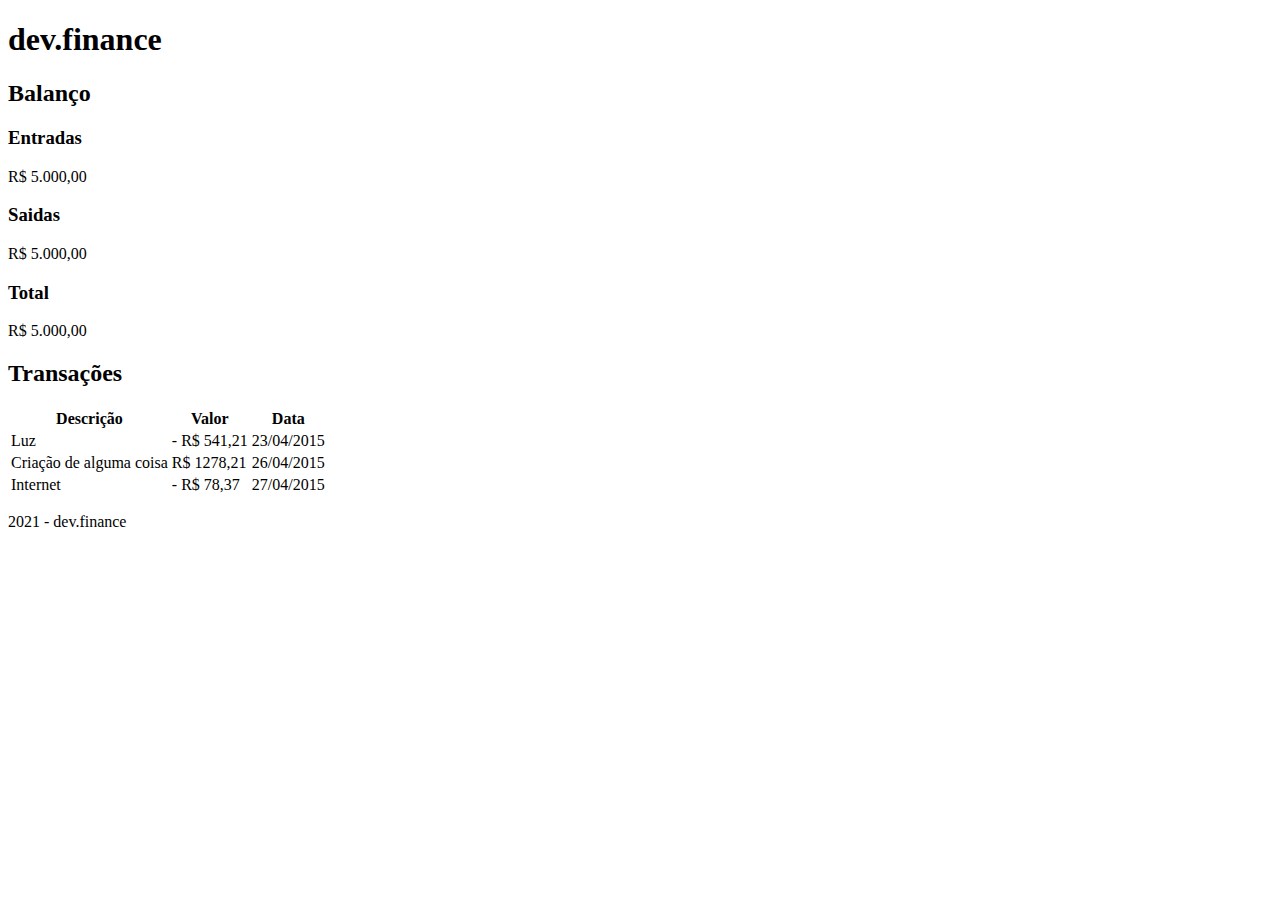
==== idenx.html @ ddf442ef "✨ Create basic structure html" ====
<!DOCTYPE html>
<html lang="pt-BR">
  <head>
    <title>Maratona Discover #1 | Dev Finance</title>
    <meta charset="UTF-8" />
    <meta http-equiv="X-UA-Compatible" content="IE=edge" />
    <meta name="viewport" content="width=device-width, initial-scale=1.0" />
  </head>
  <body>
    <header>
      <h1>dev.finance</h1>
    </header>
    <main>
      <section>
        <h2>Balanço</h2>
        <div>
          <h3>Entradas</h3>
          <p>R$ 5.000,00</p>
        </div>
        <div>
          <h3>Saidas</h3>
          <p>R$ 5.000,00</p>
        </div>
        <div>
          <h3>Total</h3>
          <p>R$ 5.000,00</p>
        </div>
      </section>

      <section>
        <h2>Transações</h2>
        <table>
          <thead>
            <tr>
              <th>Descrição</th>
              <th>Valor</th>
              <th>Data</th>
            </tr>
          </thead>
          <tbody>
            <tr>
              <td>Luz</td>
              <td>- R$ 541,21</td>
              <td>23/04/2015</td>
            </tr>
            <tr>
              <td>Criação de alguma coisa</td>
              <td>R$ 1278,21</td>
              <td>26/04/2015</td>
            </tr>
            <tr>
              <td>Internet</td>
              <td>- R$ 78,37</td>
              <td>27/04/2015</td>
            </tr>
          </tbody>
        </table>
      </section>
    </main>
    <footer>
      <p>2021 - dev.finance</p>
    </footer>
  </body>
</html>
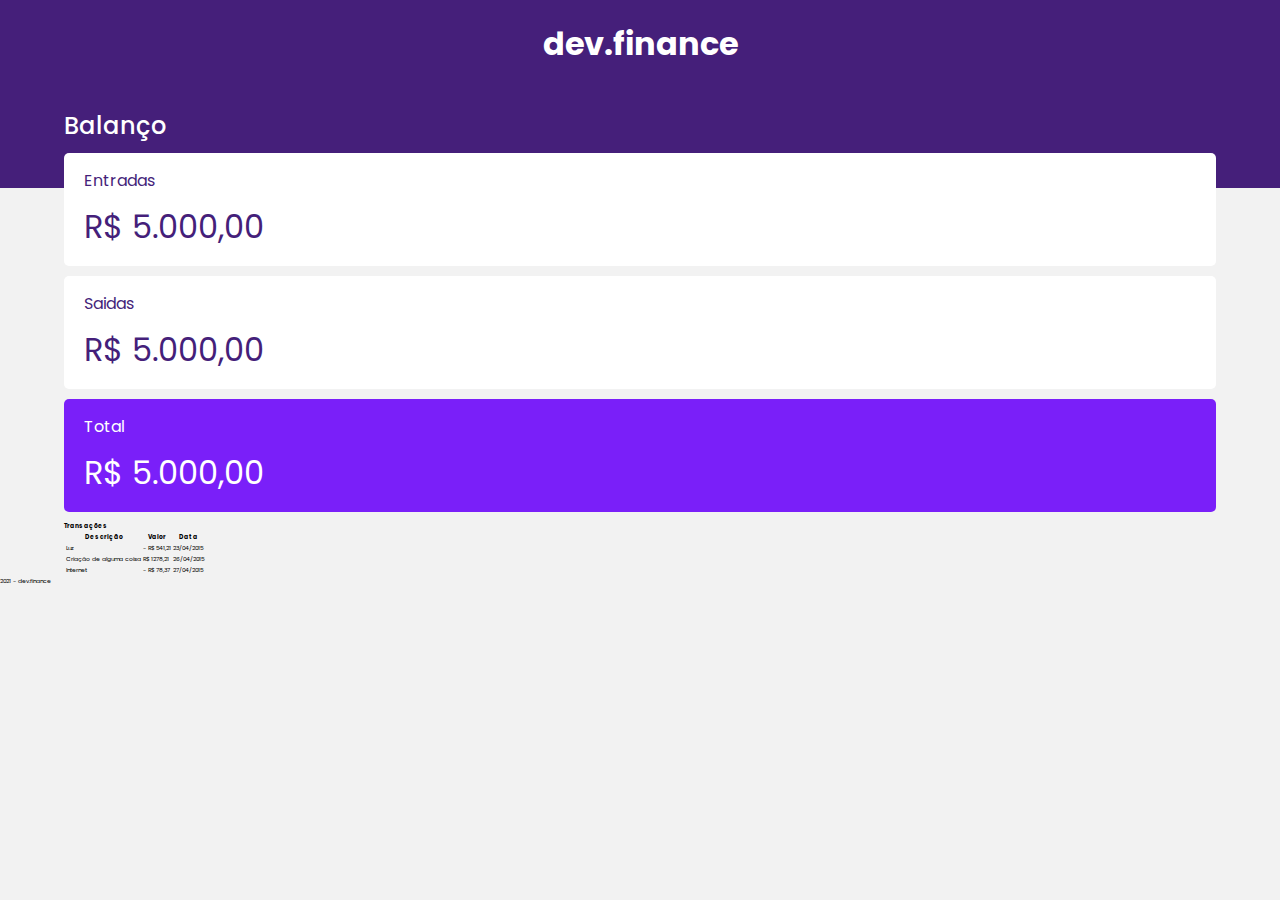
==== commit a2090297: "✨ Create balances cards" ====
--- a/idenx.html
+++ b/idenx.html
@@ -5,31 +5,39 @@
     <meta charset="UTF-8" />
     <meta http-equiv="X-UA-Compatible" content="IE=edge" />
     <meta name="viewport" content="width=device-width, initial-scale=1.0" />
+    <link rel="preconnect" href="https://fonts.googleapis.com" />
+    <link rel="preconnect" href="https://fonts.gstatic.com" crossorigin />
+    <link
+      href="https://fonts.googleapis.com/css2?family=Poppins:wght@100;200;400;500;700&display=swap"
+      rel="stylesheet"
+    />
+    <link rel="stylesheet" href="./assets/styles.css" />
   </head>
   <body>
-    <header>
-      <h1>dev.finance</h1>
+    <header class="navegation">
+      <h1 class="logo">dev.finance</h1>
     </header>
-    <main>
-      <section>
-        <h2>Balanço</h2>
-        <div>
-          <h3>Entradas</h3>
-          <p>R$ 5.000,00</p>
+
+    <main class="container">
+      <section class="balances-cards">
+        <h2 class="main-title">Balanço</h2>
+        <div class="card-item">
+          <h3 class="title">Entradas</h3>
+          <p class="value">R$ 5.000,00</p>
         </div>
-        <div>
-          <h3>Saidas</h3>
-          <p>R$ 5.000,00</p>
+        <div class="card-item">
+          <h3 class="title">Saidas</h3>
+          <p class="value">R$ 5.000,00</p>
         </div>
-        <div>
-          <h3>Total</h3>
-          <p>R$ 5.000,00</p>
+        <div class="card-item -purble">
+          <h3 class="title">Total</h3>
+          <p class="value">R$ 5.000,00</p>
         </div>
       </section>
 
-      <section>
-        <h2>Transações</h2>
-        <table>
+      <section class="transactions">
+        <h2 class="title">Transações</h2>
+        <table class="data-table">
           <thead>
             <tr>
               <th>Descrição</th>
--- a/assets/styles.css
+++ b/assets/styles.css
@@ -0,0 +1,70 @@
+:root {
+  --color-purble-dark: hsl(265, 60%, 30%);
+  --color-purble-light: hsl(265, 95%, 55%);
+  --color-gray: hsl(250, 0%, 95%);
+  --color-white: hsl(0, 0%, 100%);
+}
+
+* {
+  margin: 0;
+  padding: 0;
+  box-sizing: border-box;
+  font-size: 62.5%;
+}
+
+body {
+  font-family: 'Poppins', sans-serif;
+  background: var(--color-gray);
+}
+
+.navegation {
+  background: var(--color-purble-dark);
+  padding: 2rem 0 12rem;
+  text-align: center;
+}
+
+.logo {
+  color: var(--color-white);
+  font-size: 3.2rem;
+}
+
+.container {
+  width: min(90vw, 1334px);
+  margin: 0 auto;
+}
+
+.balances-cards {
+  margin-top: -8rem;
+}
+
+
+.balances-cards .main-title{
+  font-size: 2.4rem;
+  font-weight: 500;
+  margin-bottom: 1rem;
+  color: var(--color-white);
+}
+
+.card-item {
+  background: var(--color-white);
+  color: var(--color-purble-dark);
+  padding: 1.5rem 2rem;
+  border-radius: 0.5rem;
+  margin-bottom: 1rem;
+}
+
+.card-item .title{
+  font-size: 1.6rem;
+  font-weight: 400;
+}
+
+.card-item.-purble{
+  color: var(--color-white);
+  background: var(--color-purble-light);
+}
+
+.card-item .value{
+  font-size: 3.2rem;
+  line-height: 1.5;
+  margin-top: 1rem;
+}
